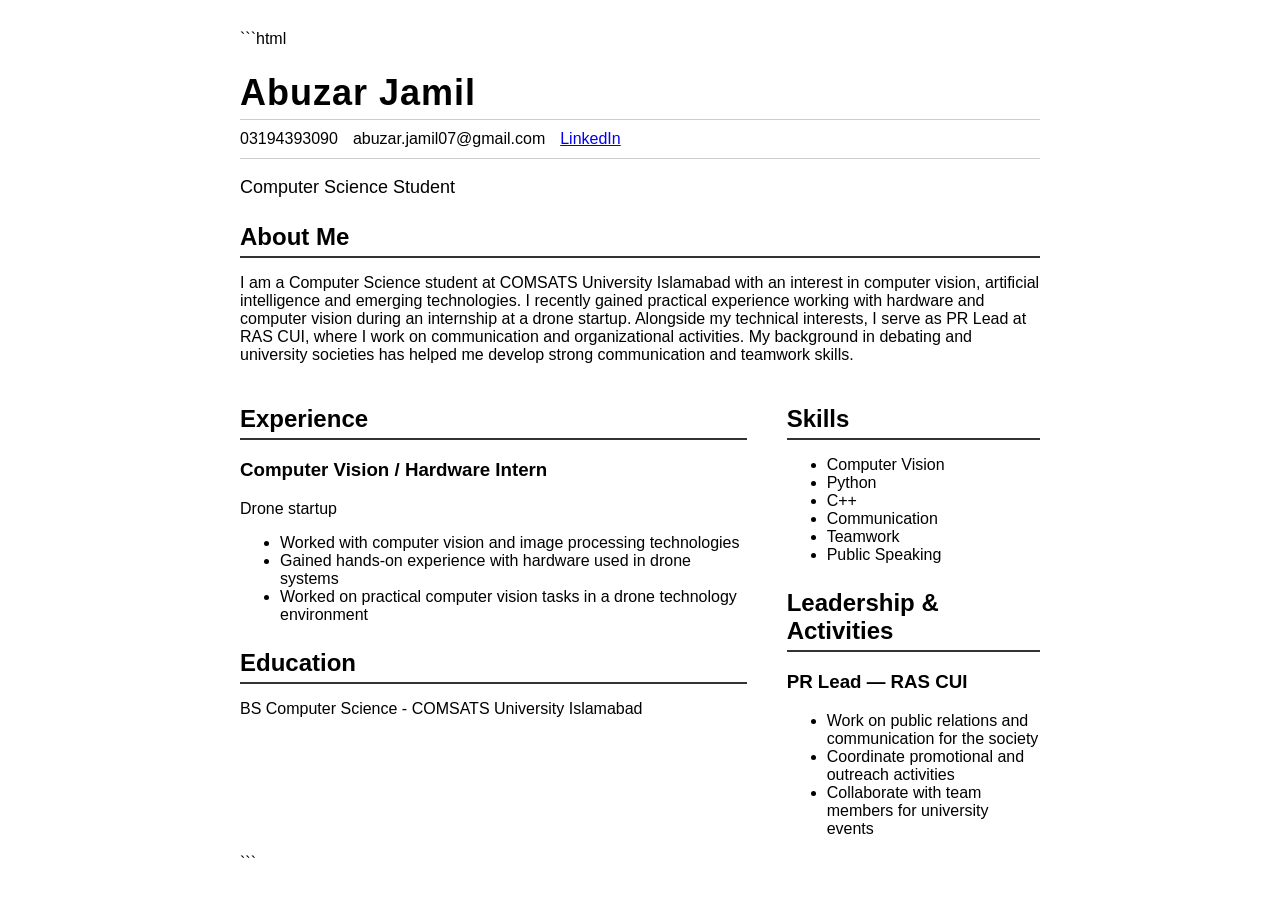
==== index.html @ 72190961 "Create CV using HTML and CSS" ====
```html
<!DOCTYPE html>
<html lang="en">
<head>
    <meta charset="UTF-8">
    <meta name="viewport" content="width=device-width, initial-scale=1.0">
    <title>CV</title>
    <link rel="stylesheet" href="style.css">
</head>

<body>

    <h1>Abuzar Jamil</h1>

    <div class="contact">
        <p>03194393090</p>
        <p>abuzar.jamil07@gmail.com</p>
        <a href="https://www.linkedin.com/">LinkedIn</a>
    </div>

    <p class="subtitle">Computer Science Student</p>

    <h2>About Me</h2>

    <p>
        I am a Computer Science student at COMSATS University Islamabad
        with an interest in computer vision, artificial intelligence and
        emerging technologies. I recently gained practical experience
        working with hardware and computer vision during an internship
        at a drone startup. Alongside my technical interests, I serve
        as PR Lead at RAS CUI, where I work on communication and
        organizational activities. My background in debating and
        university societies has helped me develop strong communication
        and teamwork skills.
    </p>

    <div class="main-content">

        <div class="left-column">

            <section>
                <h2>Experience</h2>

                <h3>Computer Vision / Hardware Intern</h3>
                <p>Drone startup</p>

                <ul>
                    <li>Worked with computer vision and image processing technologies</li>
                    <li>Gained hands-on experience with hardware used in drone systems</li>
                    <li>Worked on practical computer vision tasks in a drone technology environment</li>
                </ul>
            </section>

            <section>
                <h2>Education</h2>
                <p>BS Computer Science - COMSATS University Islamabad</p>
            </section>

        </div>

        <div class="right-column">

            <section>
                <h2>Skills</h2>

                <ul>
                    <li>Computer Vision</li>
                    <li>Python</li>
                    <li>C++</li>
                    <li>Communication</li>
                    <li>Teamwork</li>
                    <li>Public Speaking</li>
                </ul>
            </section>

            <section>
                <h2>Leadership & Activities</h2>

                <h3>PR Lead — RAS CUI</h3>

                <ul>
                    <li>Work on public relations and communication for the society</li>
                    <li>Coordinate promotional and outreach activities</li>
                    <li>Collaborate with team members for university events</li>
                </ul>
            </section>

        </div>

    </div>

</body>
</html>
```
---- style.css ----
body {
    font-family: Arial;
    max-width: 800px;
    margin: auto;
    padding: 30px;
}

h1 {
    font-size: 36px;
    margin-bottom: 5px;
    letter-spacing: 1px;
}

.subtitle {
    font-size: 18px;
}

.contact {
    display: flex;
    gap: 15px;
    align-items: center;
    padding: 10px 0;
    border-top: 1px solid #ccc;
    border-bottom: 1px solid #ccc;
}

.contact p {
    margin: 0;
}

h2 {
    margin-top: 25px;
    margin-bottom: 10px;
    border-bottom: 2px solid #333;
    padding-bottom: 5px;
}

.main-content {
    display: flex;
    gap: 40px;
}

.left-column {
    flex: 2;
}

.right-column {
    flex: 1;
}
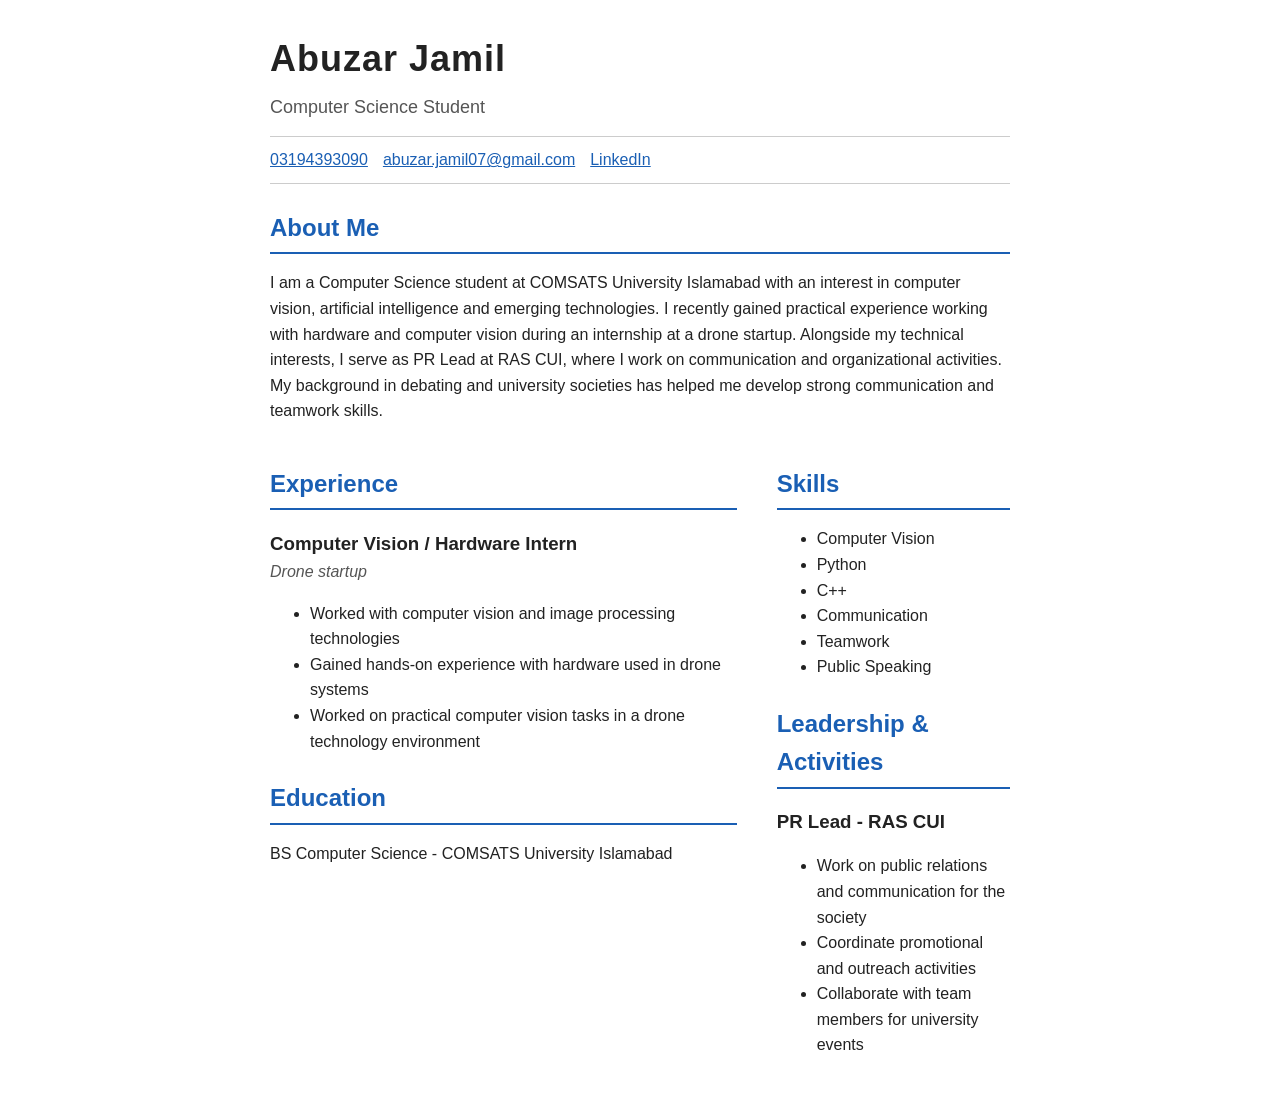
==== commit 87d75a1c: "index" ====
--- a/index.html
+++ b/index.html
@@ -1,94 +1,87 @@
-```html
 <!DOCTYPE html>
 <html lang="en">
 <head>
     <meta charset="UTF-8">
     <meta name="viewport" content="width=device-width, initial-scale=1.0">
-    <title>CV</title>
+    <title>Abuzar Jamil - CV</title>
     <link rel="stylesheet" href="style.css">
 </head>
 
 <body>
 
-    <h1>Abuzar Jamil</h1>
+    <header>
+        <h1>Abuzar Jamil</h1>
+        <p class="subtitle">Computer Science Student</p>
 
-    <div class="contact">
-        <p>03194393090</p>
-        <p>abuzar.jamil07@gmail.com</p>
-        <a href="https://www.linkedin.com/">LinkedIn</a>
-    </div>
+        <div class="contact">
+            <a href="tel:+923194393090">03194393090</a>
+            <a href="mailto:abuzar.jamil07@gmail.com">abuzar.jamil07@gmail.com</a>
+            <a href="https://www.linkedin.com/">LinkedIn</a>
+        </div>
+    </header>
 
-    <p class="subtitle">Computer Science Student</p>
+    <main>
+        <section>
+            <h2>About Me</h2>
+            <p>
+                I am a Computer Science student at COMSATS University Islamabad
+                with an interest in computer vision, artificial intelligence and
+                emerging technologies. I recently gained practical experience
+                working with hardware and computer vision during an internship
+                at a drone startup. Alongside my technical interests, I serve
+                as PR Lead at RAS CUI, where I work on communication and
+                organizational activities. My background in debating and
+                university societies has helped me develop strong communication
+                and teamwork skills.
+            </p>
+        </section>
 
-    <h2>About Me</h2>
+        <div class="main-content">
 
-    <p>
-        I am a Computer Science student at COMSATS University Islamabad
-        with an interest in computer vision, artificial intelligence and
-        emerging technologies. I recently gained practical experience
-        working with hardware and computer vision during an internship
-        at a drone startup. Alongside my technical interests, I serve
-        as PR Lead at RAS CUI, where I work on communication and
-        organizational activities. My background in debating and
-        university societies has helped me develop strong communication
-        and teamwork skills.
-    </p>
+            <div class="left-column">
+                <section>
+                    <h2>Experience</h2>
+                    <h3>Computer Vision / Hardware Intern</h3>
+                    <p class="place">Drone startup</p>
+                    <ul>
+                        <li>Worked with computer vision and image processing technologies</li>
+                        <li>Gained hands-on experience with hardware used in drone systems</li>
+                        <li>Worked on practical computer vision tasks in a drone technology environment</li>
+                    </ul>
+                </section>
 
-    <div class="main-content">
+                <section>
+                    <h2>Education</h2>
+                    <p>BS Computer Science - COMSATS University Islamabad</p>
+                </section>
+            </div>
 
-        <div class="left-column">
+            <div class="right-column">
+                <section>
+                    <h2>Skills</h2>
+                    <ul>
+                        <li>Computer Vision</li>
+                        <li>Python</li>
+                        <li>C++</li>
+                        <li>Communication</li>
+                        <li>Teamwork</li>
+                        <li>Public Speaking</li>
+                    </ul>
+                </section>
 
-            <section>
-                <h2>Experience</h2>
-
-                <h3>Computer Vision / Hardware Intern</h3>
-                <p>Drone startup</p>
-
-                <ul>
-                    <li>Worked with computer vision and image processing technologies</li>
-                    <li>Gained hands-on experience with hardware used in drone systems</li>
-                    <li>Worked on practical computer vision tasks in a drone technology environment</li>
-                </ul>
-            </section>
-
-            <section>
-                <h2>Education</h2>
-                <p>BS Computer Science - COMSATS University Islamabad</p>
-            </section>
+                <section>
+                    <h2>Leadership &amp; Activities</h2>
+                    <h3>PR Lead - RAS CUI</h3>
+                    <ul>
+                        <li>Work on public relations and communication for the society</li>
+                        <li>Coordinate promotional and outreach activities</li>
+                        <li>Collaborate with team members for university events</li>
+                    </ul>
+                </section>
+            </div>
 
         </div>
-
-        <div class="right-column">
-
-            <section>
-                <h2>Skills</h2>
-
-                <ul>
-                    <li>Computer Vision</li>
-                    <li>Python</li>
-                    <li>C++</li>
-                    <li>Communication</li>
-                    <li>Teamwork</li>
-                    <li>Public Speaking</li>
-                </ul>
-            </section>
-
-            <section>
-                <h2>Leadership & Activities</h2>
-
-                <h3>PR Lead — RAS CUI</h3>
-
-                <ul>
-                    <li>Work on public relations and communication for the society</li>
-                    <li>Coordinate promotional and outreach activities</li>
-                    <li>Collaborate with team members for university events</li>
-                </ul>
-            </section>
-
-        </div>
-
-    </div>
+    </main>
 
 </body>
-</html>
-```
+</html>
--- a/style.css
+++ b/style.css
@@ -1,6 +1,11 @@
+* {
+    box-sizing: border-box;
+}
 
 body {
-    font-family: Arial;
+    font-family: Arial, sans-serif;
+    line-height: 1.6;
+    color: #222;
     max-width: 800px;
     margin: auto;
     padding: 30px;
@@ -8,32 +13,45 @@
 
 h1 {
     font-size: 36px;
-    margin-bottom: 5px;
+    margin: 0;
     letter-spacing: 1px;
 }
 
 .subtitle {
     font-size: 18px;
+    color: #555;
+    margin: 5px 0 15px;
 }
 
 .contact {
     display: flex;
+    flex-wrap: wrap;
     gap: 15px;
-    align-items: center;
     padding: 10px 0;
     border-top: 1px solid #ccc;
     border-bottom: 1px solid #ccc;
 }
 
-.contact p {
-    margin: 0;
+a {
+    color: #1a5fb4;
 }
 
 h2 {
     margin-top: 25px;
     margin-bottom: 10px;
-    border-bottom: 2px solid #333;
+    border-bottom: 2px solid #1a5fb4;
     padding-bottom: 5px;
+    color: #1a5fb4;
+}
+
+h3 {
+    margin-bottom: 0;
+}
+
+.place {
+    margin-top: 0;
+    color: #555;
+    font-style: italic;
 }
 
 .main-content {
@@ -47,4 +65,12 @@
 
 .right-column {
     flex: 1;
+}
+
+/* On screens narrower than 600px, stack the columns */
+@media (max-width: 600px) {
+    .main-content {
+        flex-direction: column;
+        gap: 0;
+    }
 }
